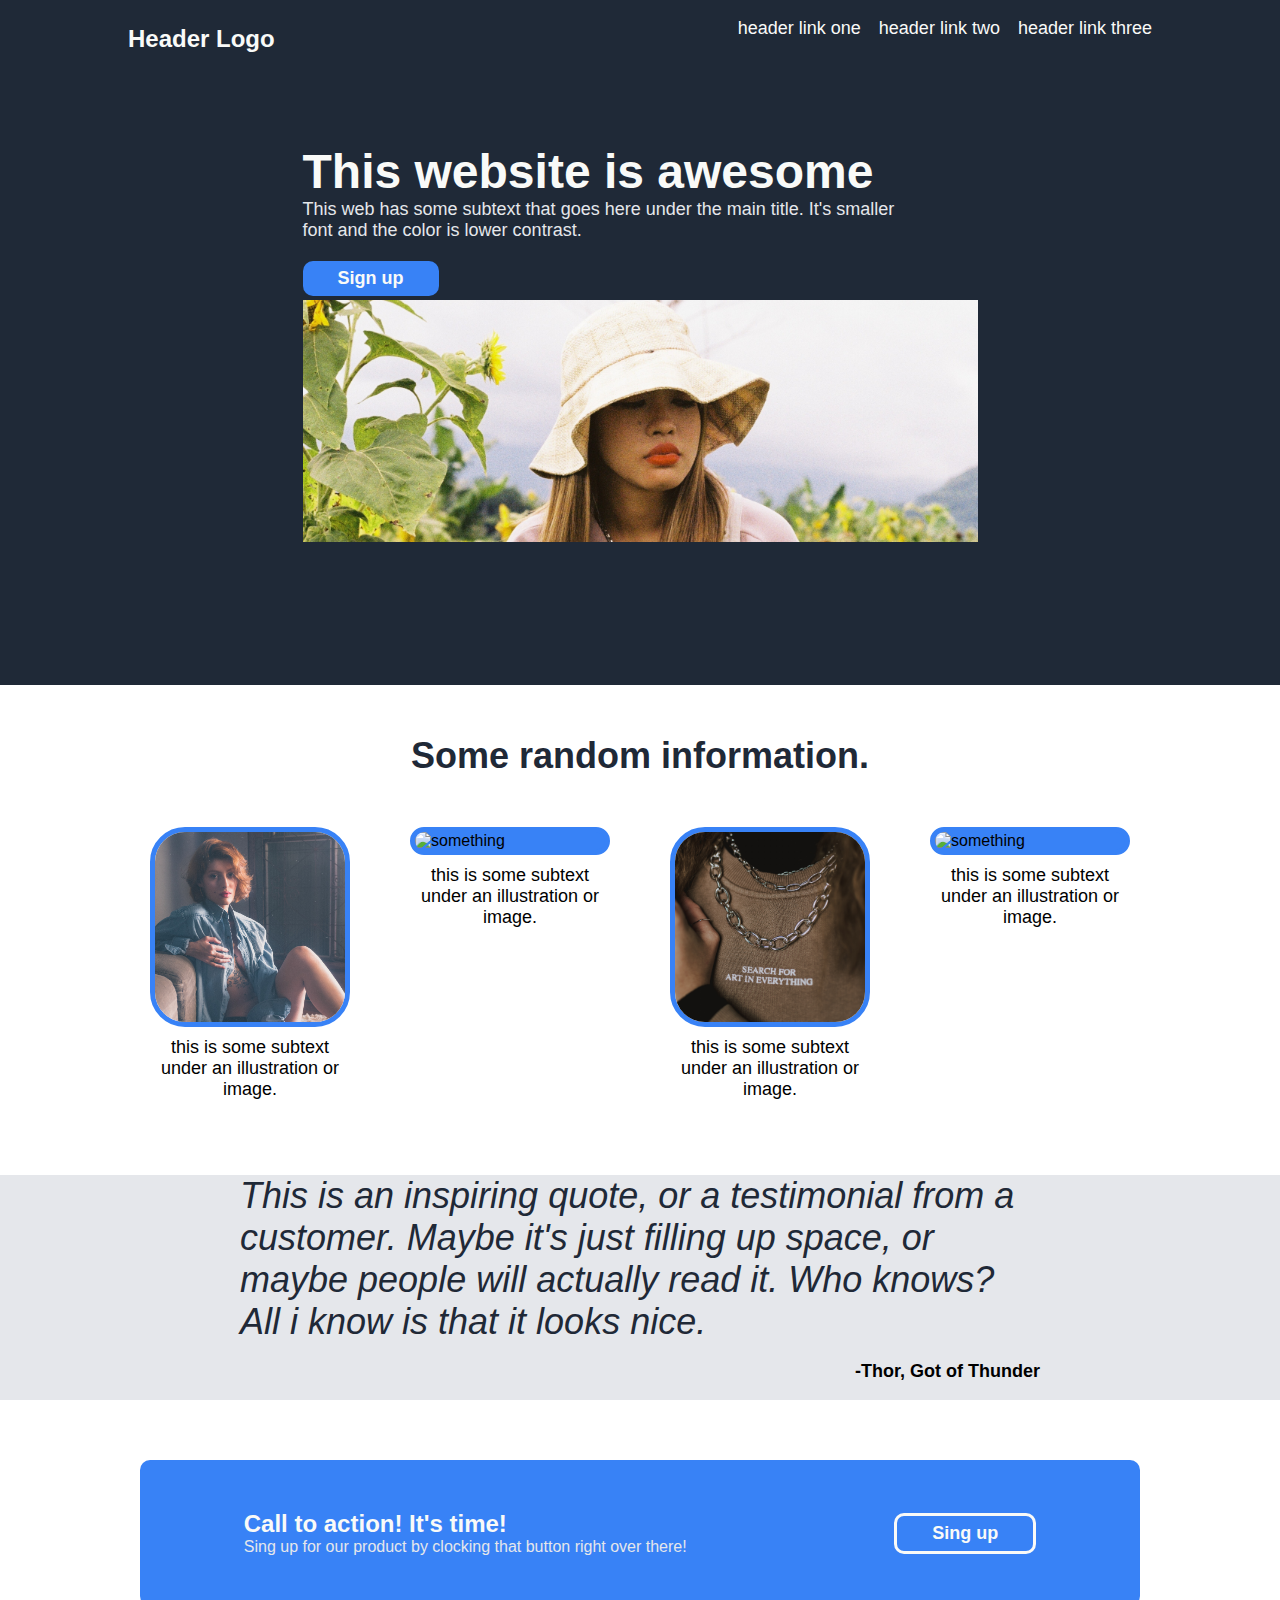
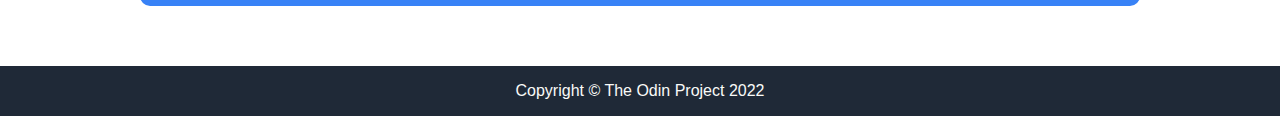
==== index.html @ 24a99f00 "Make landing layout first version" ====
<!DOCTYPE html>
<html lang="en">
<head>
    <meta charset="UTF-8">
    <meta http-equiv="X-UA-Compatible" content="IE=edge">
    <meta name="viewport" content="width=device-width, initial-scale=1.0">
    <link rel="stylesheet" href="styles.css">
    <title>Landing</title>
</head>
<body>
    <div class="hero">
        <div class="header">
            <div class="logo">Header Logo</div>
            <nav class="links">
                <ul>
                    <li><a href="#">header link one</a></li>
                    <li><a href="#">header link two</a></li>
                    <li><a href="#">header link three</a></li>
                </ul>
            </nav>
        </div>
        <div class="first-section">
            <div class="greetings">
                <h1>This website is awesome</h1>
                <p>This web has some subtext that goes here under the main title. It's smaller font and the color is lower contrast.</p>
                <button><a href="secondpage.html">Sign up</a></button>
            </div>
            <div class="greet-pic">
                <img height="300" width="auto" src="./img/greet.jpg" alt="this is a placeholder for an image">
            </div>
        </div>
    </div>
    <div class="second-section">
        <h2>Some random information.</h2>
        <div class="items">
            <div class="item">
                <img src="./img/one.jpg" alt="something">
                <div class="text">this is some subtext under an illustration or image.</div> 
            </div>
            <div class="item">
                <img src="/img/two.jpg" alt="something">
                <div class="text">this is some subtext under an illustration or image.</div>  
            </div>
            <div class="item">
                <img src="./img/three.jpg" alt="something">
                <div class="text">this is some subtext under an illustration or image.</div> 
            </div>
            <div class="item">
                <img src="./img/four.jpg" alt="something">
                <div class="text">this is some subtext under an illustration or image.</div>  
            </div>
        </div>
    </div>
    <div class="third-section">
        <div class="container-quote">
            <blockquote>
                This is an inspiring quote, or a testimonial from a customer. Maybe it's just filling up space, or maybe people will actually read it. Who knows? All i know is that it looks nice.
            </blockquote>
            <p>-Thor, Got of Thunder</p>
        </div>
    </div>
    <div class="fourth-section">
        <div class="container-contact">
            <div class="text-contact">
                <h5>Call to action! It's time!</h5>
                <p>Sing up for our product by clocking that button right over there!</p>
            </div>
            <form action="/secondpage.html" method="get">
                <button>Sing up</button>
            </form>
        </div>
    </div>
    <footer>
        <p>Copyright &copy; The Odin Project 2022</p>
    </footer>
</body>
</html>
---- styles.css ----
* {
    box-sizing: border-box;
}

body {
    margin: 0;
    display: flex;
    flex-direction: column;
    font-family: 'Roboto', sans-serif;
    max-width: 1700px;
    height: 100vh;
    margin: 0 auto;
}

.hero {
    display: flex;
    flex-direction: column;
    padding: 0 10% 80px;
}

.hero, 
footer {
    background-color: #1f2937;
}
.header {
    display: flex;
    justify-content: space-between;
    align-items: center;
    padding: 18px 0 30px 0;
}

.header li,
.first-section p {
    color: #e5e7eb;
    font-size: 18px;
    padding: 0;
    margin: 0 0 20px 0;
}

.header .logo {
    color: #f9faf8;
    font-size: 24px;
    font-weight: 600;
}

.first-section h1 {
    color: #f9faf8;
    font-size: 48px;
    font-weight: 800;
    margin: 0;
    padding: 0;
}

.header ul {
    display: flex;
    list-style-type: none;
    font-size: 10px;
    margin: 0;
    padding: 0;
    gap: 18px;
}

.first-section {
    display: flex;
    max-width: 100%;
    justify-content: center;
    padding: 55px 0;
    flex-wrap: wrap;
}

.greetings {
    padding: 0 40px 0 0;
    margin: 0;
    width: 675px;
    /* padding: 0 20px 0 40px; */
}

.greetings p {
    padding-right: 20px;
}
.greet-pic {
    align-self: flex-start;
    width: 675px;
}

.greet-pic img {
    object-fit: contain;
    width: 100%;
    height: 250px;
}

.second-section {
    display: flex;
    flex-direction: column;
    align-items: center;
    margin-bottom: 65px;
}
.second-section h2{
    font-size: 36px;
    font-weight: 800;
    color: #1f2937;
    margin: 50px 0;
}

.items {
    display: flex;
    gap: 60px;
    justify-content: center;
    align-items: flex-start;
    flex-wrap: wrap;
}

.item {
    flex: 0 0 auto;
    width: 200px;
    display: flex;
    flex-direction: column;
    justify-content: center;
}

.text {
    font-size: 18px;
    padding: 10px;
    text-align: center;
}

div.items img {
    height: 100%;
    width: auto;
    background-color: #3882f6;
    border: 5px solid #3882f6;
    object-fit: fill;
    border-radius: 35px;
}

.third-section {
    display: flex;
    justify-content: center;
    align-items: center;
    height: 430px;
    background-color: #e5e7eb;
}

.container-quote {
    display: flex;
    flex-direction: column;
    max-width: 800px;
}

blockquote {
    font-size: 36px;
    font-style: italic;
    color: #1f2937;
    margin: 0;
}


.container-quote p {
    align-self: flex-end;
    font-size: 18px;
    font-weight: 900;
}

.fourth-section {
    display: flex;
    justify-content: center;
    align-items: center;
    flex: 1 1 auto;
    max-height: 500px;
    padding: 60px 0;
}

.container-contact {
    display: flex;
    justify-content: space-around;
    flex: auto;
    max-width: 1000px;
    background-color: #3882f6;
    border-radius: 10px;
    align-items: center;
    color: #f9faf8;
    padding: 50px 0;
}

.text-contact {
    display: flex;
    flex-direction: column;
    align-items: flex-start;
    margin: 0;

}   

h5 {
    margin: 0;
    padding: 0;
    color: #f9faf8;
    font-size: 24px;
}

form {
    flex: 0 1 auto;
}

.text-contact p {
    margin: 0;
    padding: 0;
    color: #e5e7eb;
}

button {
    color: #f9faf8;
    font-size: 18px;
    font-weight: 600;
    background-color: #3882f6;
    padding: 7px 35px;
    border: #3882f6;
    border-radius: 10px;
    
}

form button {
 border: 3px solid #f9faf8;
}

a {
    text-decoration: none;
    color: #f9faf8;
}

footer {
    display: flex;
    height: 100px;
    justify-content: center;
    align-items: center;
    color: #f9faf8;
}
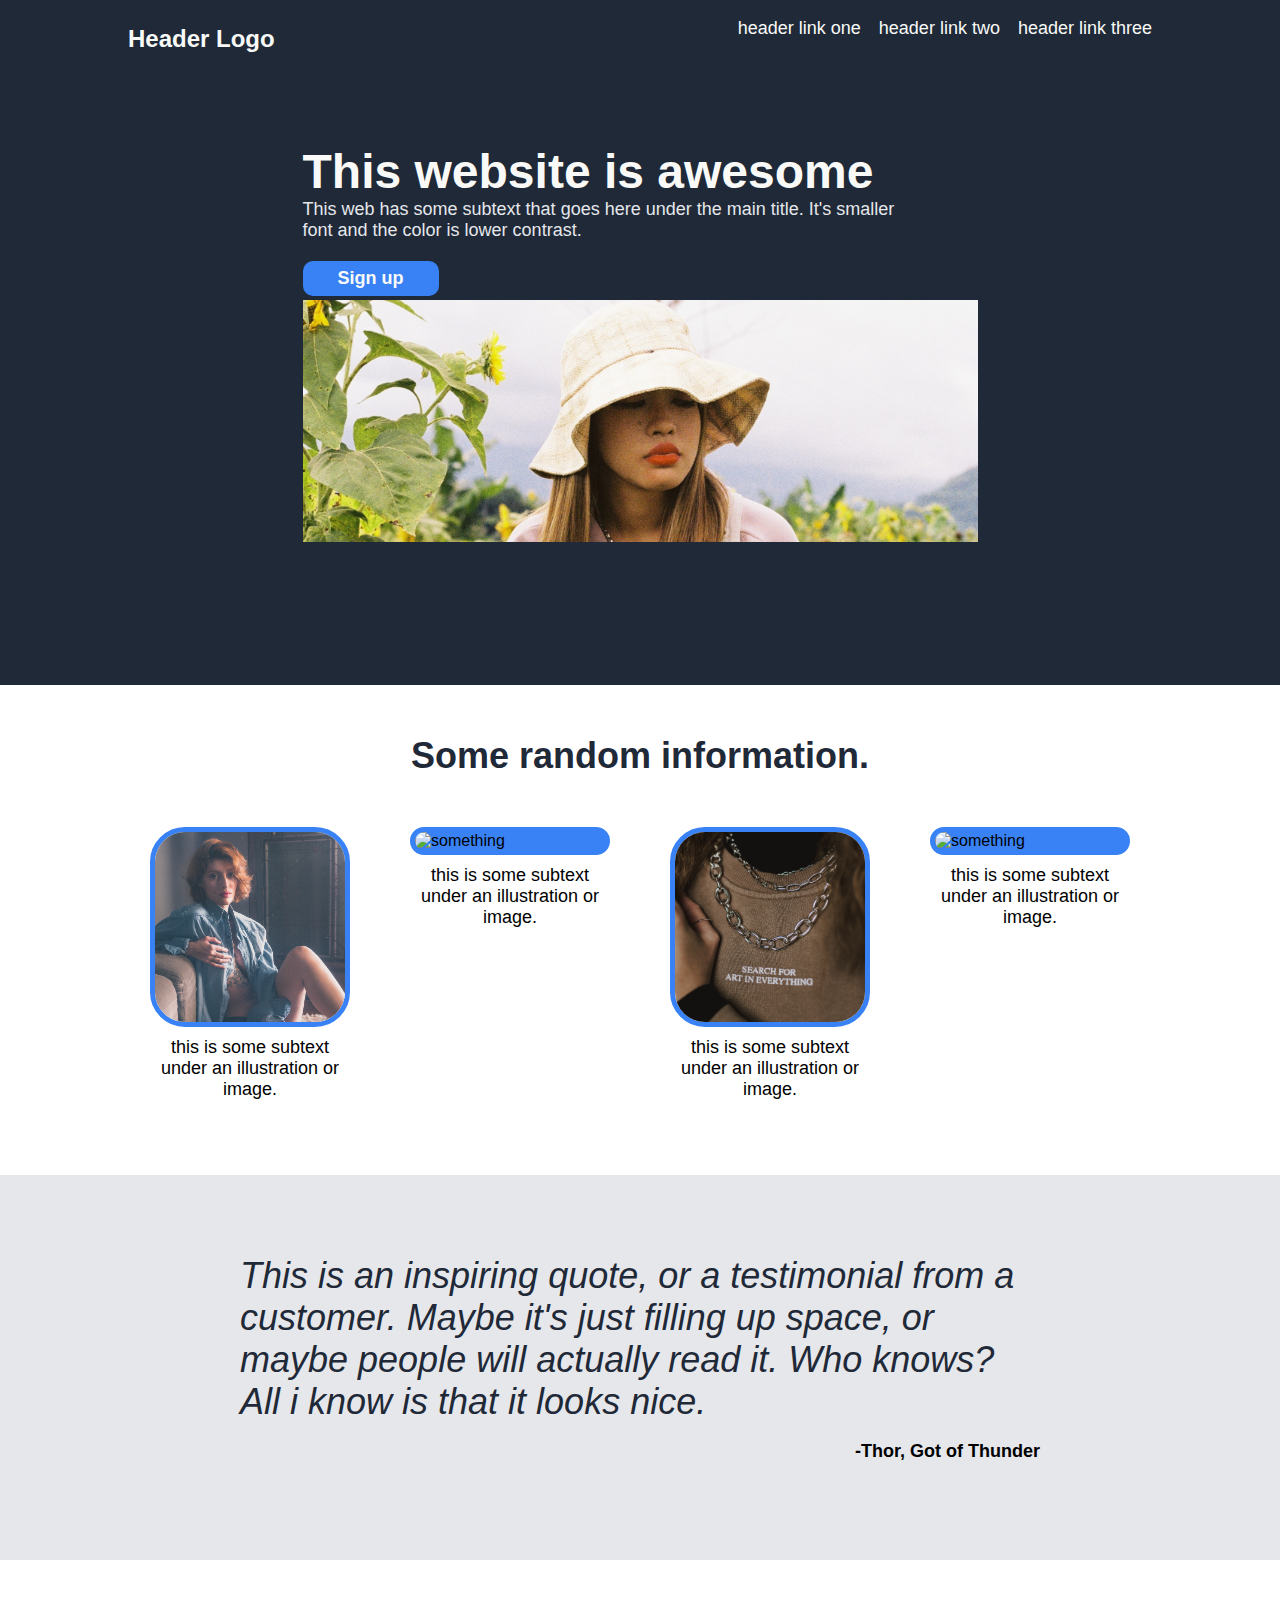
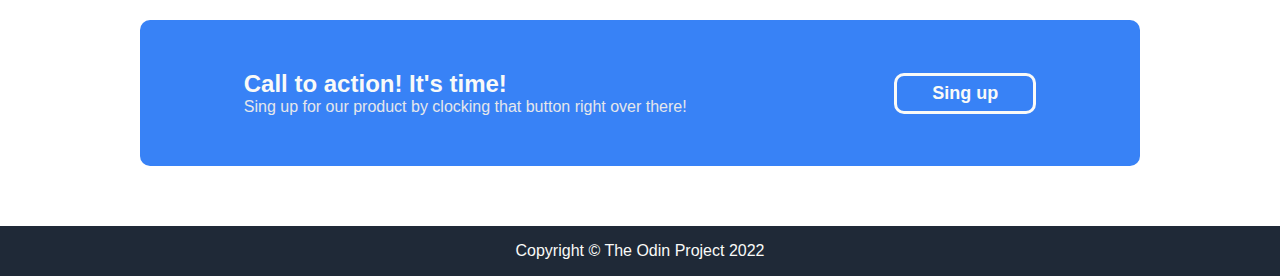
==== commit 410111ef: "Typo" ====
--- a/index.html
+++ b/index.html
@@ -38,7 +38,7 @@
                 <div class="text">this is some subtext under an illustration or image.</div> 
             </div>
             <div class="item">
-                <img src="/img/two.jpg" alt="something">
+                <img src="./img/two.jpg" alt="something">
                 <div class="text">this is some subtext under an illustration or image.</div>  
             </div>
             <div class="item">
--- a/styles.css
+++ b/styles.css
@@ -139,6 +139,7 @@
     align-items: center;
     height: 430px;
     background-color: #e5e7eb;
+    padding: 80px 0;
 }
 
 .container-quote {
